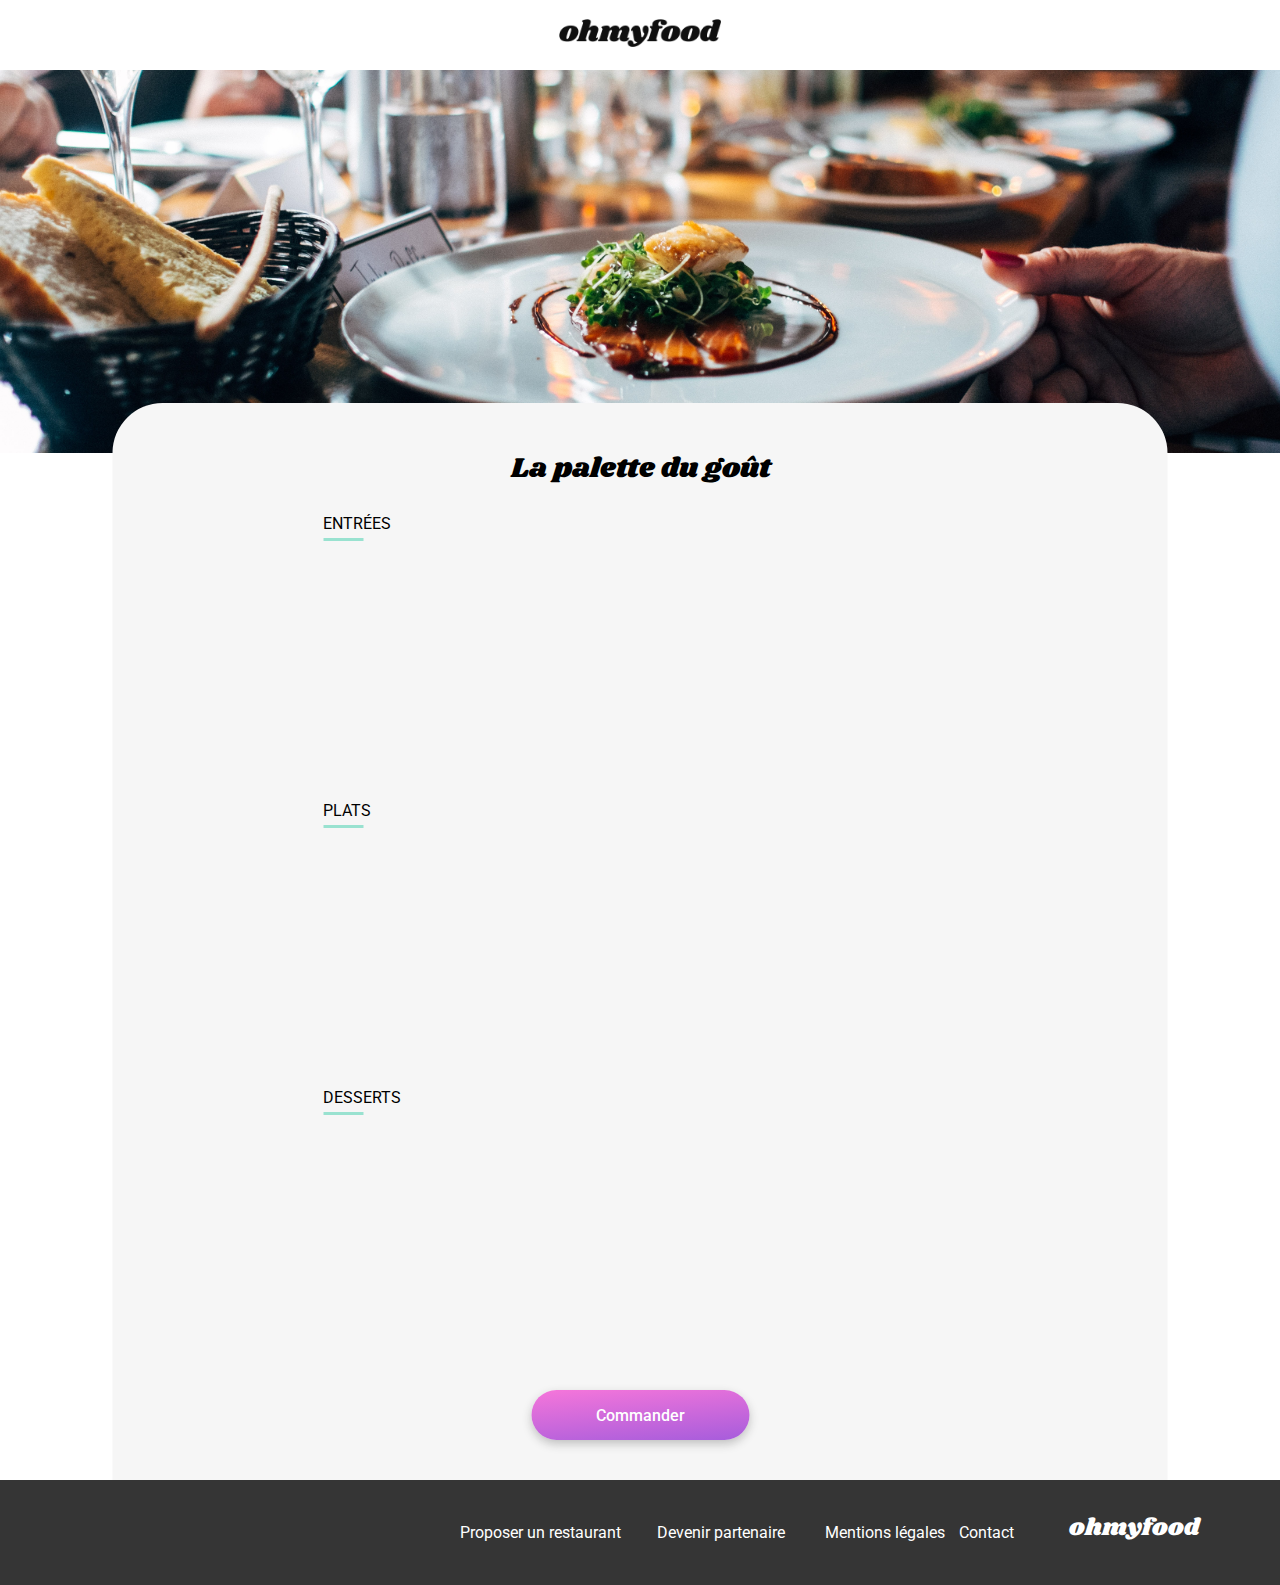
==== restaurants/a-la-francaise.html @ 4cdb83ca "Add new restaurant + changement de nom de fichier" ====
<!DOCTYPE html>
<html lang="fr">

<head>
    <meta charset="UTF-8">
    <meta name="viewport" content="width=device-width, initial-scale=1.0">
    <link rel="stylesheet" href="/sass/restaurant.css">
    <title>Menu - La palette du goût</title>
    <link rel="preconnect" href="https://fonts.googleapis.com">
    <link rel="preconnect" href="https://fonts.gstatic.com" crossorigin>
    <link href="https://fonts.googleapis.com/css2?family=Raleway:wght@400;500;700&display=swap" rel="stylesheet">
    <link href="https://fonts.googleapis.com/css2?family=Roboto:wght@400;500;700&display=swap" rel="stylesheet">
    <link href="https://fonts.googleapis.com/css2?family=Shrikhand&display=swap" rel="stylesheet">
    <link rel="stylesheet" href="https://cdnjs.cloudflare.com/ajax/libs/font-awesome/6.2.1/css/all.min.css"
        integrity="sha512-MV7K8+y+gLIBoVD59lQIYicR65iaqukzvf/nwasF0nqhPay5w/9lJmVM2hMDcnK1OnMGCdVK+iQrJ7lzPJQd1w=="
        crossorigin="anonymous" referrerpolicy="no-referrer">
</head>

<body>
    <header>
        <a href="../index.html" aria-label="Retour à l'accueil"><i class="fas fa-arrow-left"></i></a>
        <div class="header__logo">
            <img src="/assets/images/logo/ohmyfood.png" alt="Logo OhMyFood">
        </div>
    </header>

    <main>
        <div class="image-container">
            <img src="/assets/images/restaurants/jay-wennington-N_Y88TWmGwA-unsplash.jpg" alt="Restaurant la palette du goût">
        </div>

        <div class="menu-container">
            <section>
                <h1>La palette du goût</h1>

                <!-- ICONE COEUR -->
                <div class="menu-container__heart">
                    <input type="checkbox" id="heart1" class="heart-checkbox">
                    <label for="heart1" aria-label="Ajouter à mes favoris">
                        <i class="fa-regular fa-heart heart-empty"></i>
                        <i class="fa-solid fa-heart heart-full"></i>
                    </label>
                </div>

                <!-- ENTRÉES -->
                <div class="titre-section">
                    <p>ENTRÉES</p>
                </div>

                <div class="menu-container__cards">
                    <!-- CARTE 1 -->
                    <article class="menu-container__card delay-1">
                        <input type="checkbox" id="card-checkbox-1" class="card-checkbox">
                        <label for="card-checkbox-1" class="card-label"></label>
                        <div class="menu-container__card__content">
                            <h3>Fricassée d'escargots</h3>
                            <p>Au piment d'Espelette</p>
                        </div>
                        <div class="menu-container__price">25€</div>
                        <div class="menu-container__validator"></div>
                        <i class="fa-solid fa-circle-check"></i>
                    </article>
                
                    <!-- CARTE 2 -->
                    <article class="menu-container__card delay-2">
                        <input type="checkbox" id="card-checkbox-2" class="card-checkbox">
                        <label for="card-checkbox-2" class="card-label"></label>
                        <div class="menu-container__card__content">
                            <h3>Foie gras de canard mi-cuit</h3>
                            <p>Et ses copeaux de truffe noire</p>
                        </div>
                        <div class="menu-container__price">35€</div>
                        <div class="menu-container__validator"></div>
                        <i class="fa-solid fa-circle-check"></i>
                    </article>
                
                    <!-- CARTE 3 -->
                    <article class="menu-container__card delay-3">
                        <input type="checkbox" id="card-checkbox-3" class="card-checkbox">
                        <label for="card-checkbox-3" class="card-label"></label>
                        <div class="menu-container__card__content">
                            <h3>Œuf au plat</h3>
                            <p>Assaisonné à la truffe sur lit de caviar</p>
                        </div>
                        <div class="menu-container__price">20€</div>
                        <div class="menu-container__validator"></div>
                        <i class="fa-solid fa-circle-check"></i>
                    </article>
                </div>
                
                <!-- PLATS -->
                <div class="titre-section">
                    <p>PLATS</p>
                </div>
                <div class="menu-container__cards">
                    <!-- CARTE 1 -->
                    <article class="menu-container__card delay-4">
                        <input type="checkbox" id="card-checkbox-4" class="card-checkbox">
                        <label for="card-checkbox-4" class="card-label"></label>
                        <div class="menu-container__card__content">
                            <h3>Filet de bœuf aux herbes</h3>
                            <p>Accompagné de sa ribambelle de légumes</p>
                        </div>
                        <div class="menu-container__price">40€</div>
                        <div class="menu-container__validator"></div>
                        <i class="fa-solid fa-circle-check"></i>
                    </article>
                
                    <!-- CARTE 2 -->
                    <article class="menu-container__card delay-5">
                        <input type="checkbox" id="card-checkbox-5" class="card-checkbox">
                        <label for="card-checkbox-5" class="card-label"></label>
                        <div class="menu-container__card__content">
                            <h3>Parmentier de queue de bœuf</h3>
                            <p>À la truffe noire sur sa purée de panais</p>
                        </div>
                        <div class="menu-container__price">35€</div>
                        <div class="menu-container__validator"></div>
                        <i class="fa-solid fa-circle-check"></i>
                    </article>
                
                    <!-- CARTE 3 -->
                    <article class="menu-container__card delay-6">
                        <input type="checkbox" id="card-checkbox-6" class="card-checkbox">
                        <label for="card-checkbox-6" class="card-label"></label>
                        <div class="menu-container__card__content">
                            <h3>Filet de turbot</h3>
                            <p>Aux agrumes</p>
                        </div>
                        <div class="menu-container__price">44€</div>
                        <div class="menu-container__validator"></div>
                        <i class="fa-solid fa-circle-check"></i>
                    </article>
                </div>
                
                <!-- DESSERTS -->
                <div class="titre-section">
                    <p>DESSERTS</p>
                </div>
                <div class="menu-container__cards">
                    <!-- CARTE 1 -->
                    <article class="menu-container__card delay-7">
                        <input type="checkbox" id="card-checkbox-7" class="card-checkbox">
                        <label for="card-checkbox-7" class="card-label"></label>
                        <div class="menu-container__card__content">
                            <h3>Paris-Brest</h3>
                            <p>Revisité</p>
                        </div>
                        <div class="menu-container__price">18€</div>
                        <div class="menu-container__validator"></div>
                        <i class="fa-solid fa-circle-check"></i>
                    </article>
                
                    <!-- CARTE 2 -->
                    <article class="menu-container__card delay-8">
                        <input type="checkbox" id="card-checkbox-8" class="card-checkbox">
                        <label for="card-checkbox-8" class="card-label"></label>
                        <div class="menu-container__card__content">
                            <h3>Macaron au chocolat d'exception</h3>
                            <p>Et glace à la vanille de Madagascar</p>
                        </div>
                        <div class="menu-container__price">22€</div>
                        <div class="menu-container__validator"></div>
                        <i class="fa-solid fa-circle-check"></i>
                    </article>
                
                    <!-- CARTE 3 -->
                    <article class="menu-container__card delay-9">
                        <input type="checkbox" id="card-checkbox-9" class="card-checkbox">
                        <label for="card-checkbox-9" class="card-label"></label>
                        <div class="menu-container__card__content">
                            <h3>Mousse au chocolat</h3>
                            <p>Au piment d'Espelette et à la truffe noire</p>
                        </div>
                        <div class="menu-container__price">23€</div>
                        <div class="menu-container__validator"></div>
                        <i class="fa-solid fa-circle-check"></i>
                    </article>
                </div>
                
                <div class="commander">
                    <button class="button">Commander</button>
                </div>

            </section>
        </div>

    </main>

    <footer>
        <div class="footer-container">
            <h3 class="footer-title">ohmyfood</h3>
            <a href="#" class="footer-link restaurant"><i class="footer__icon fas fa-utensils"></i>Proposer un restaurant</a>
            <a href="#" class="footer-link partner"><i class="footer__icon fas fa-hands-helping"></i>Devenir partenaire</a>
            <a href="#" class="footer-link legal">Mentions légales</a>
            <a href="mailto:contact@ohmyfood.com" class="footer-link contact">Contact</a>
        </div>
    </footer>
</body>

</html>
---- sass/restaurant.css ----
* {
  font-family: "Roboto", sans-serif;
  box-sizing: border-box;
  margin: 0;
  padding: 0;
}

body {
  background-color: #ffffff;
}

header {
  background-color: #ffffff;
  display: flex;
  justify-content: center;
  align-items: center;
  height: 70px;
  flex-direction: column;
}
header i {
  position: absolute;
  top: 21px;
  left: 35px;
  font-size: 25px;
  text-decoration: none;
  color: #353535;
}
header .header__logo img {
  width: 162px;
  height: 44px;
  -o-object-fit: contain;
     object-fit: contain;
}

.image-container {
  width: 100%;
  max-height: 383px;
  position: relative;
}
.image-container img {
  width: 100%;
  height: auto;
  -o-object-fit: cover;
     object-fit: cover;
}
@media screen and (min-width: 768px) {
  .image-container img {
    max-height: 300px;
  }
}
@media screen and (min-width: 1024px) {
  .image-container img {
    max-height: 383px;
  }
}

.menu-container {
  width: 100%;
  display: flex;
  flex-direction: column;
  min-height: 300px;
  border-radius: 50px 50px 0 0;
  background-color: #F6F6F6;
  position: relative;
  margin-top: -50px;
  z-index: 1;
  padding: 20px;
}
@media screen and (min-width: 1024px) {
  .menu-container {
    max-width: 1055px;
    height: auto;
    left: 50%;
    transform: translateX(-50%);
    display: flex;
    align-items: center;
  }
  .menu-container h1 {
    padding-top: 25px;
  }
}
.menu-container h1 {
  font-family: "Shrikhand", serif;
  font-weight: lighter;
  font-size: 28px;
  padding-left: 1px;
}
@media screen and (min-width: 1024px) {
  .menu-container h1 {
    display: flex;
    justify-content: center;
    align-items: center;
    margin-top: 0;
  }
}
.menu-container .titre-section {
  padding: 25px 0 5px;
  border-bottom: 3px solid #99E2D0;
  width: 40px;
}
.menu-container__heart {
  position: absolute;
  top: 25px;
  right: 45px;
}
@media screen and (min-width: 1024px) {
  .menu-container__heart {
    top: 50px;
    right: 340px;
  }
}
.menu-container__heart input[type=checkbox] {
  display: none;
}
.menu-container__heart label {
  font-size: 30px;
  cursor: pointer;
  position: relative;
  display: inline-block;
  width: 1em;
  height: 1em;
}
.menu-container__heart .heart-empty,
.menu-container__heart .heart-full {
  position: absolute;
  top: 0;
  left: 0;
  transition: opacity 0.5s ease, visibility 0.5s ease;
}
.menu-container__heart .heart-empty {
  color: #000000;
  opacity: 1;
  visibility: visible;
}
.menu-container__heart .heart-full {
  background: linear-gradient(193.33deg, #9356DC -11.44%, #FF79DA 123.93%);
  -webkit-background-clip: text;
          background-clip: text;
  color: transparent;
  opacity: 0;
  visibility: hidden;
}
.menu-container__heart .heart-full.active {
  opacity: 1;
  visibility: visible;
}
.menu-container__heart .heart-empty.inactive {
  opacity: 0;
  visibility: hidden;
}
.menu-container__heart input[type=checkbox]:checked + label .heart-empty {
  opacity: 0;
  visibility: hidden;
}
.menu-container__heart input[type=checkbox]:checked + label .heart-full {
  opacity: 1;
  visibility: visible;
}
.menu-container__cards {
  width: 100%;
  margin-top: 10px;
}
.menu-container__card {
  background-color: #ffffff;
  border-radius: 15px;
  padding: 15px;
  margin-bottom: 10px;
  box-shadow: rgba(0, 0, 0, 0.15) 0px 5px 15px 0px;
  display: flex;
  flex-direction: column;
  opacity: 0;
  transform: translateY(20px);
  animation: fadeIn 0.5s forwards;
  position: relative;
  overflow: hidden;
}
@media screen and (min-width: 1024px) {
  .menu-container__card {
    width: 634px;
  }
}
.menu-container__card__content {
  display: flex;
  flex-direction: column;
}
.menu-container__card__content h3, .menu-container__card__content p {
  margin: 0;
  font-size: 15px;
  white-space: nowrap;
  overflow: hidden;
  text-overflow: ellipsis;
}
.menu-container__price {
  font-weight: bold;
  color: #353535;
  z-index: 1;
  margin-left: auto;
  transition: transform 0.5s ease;
  margin-top: -20px;
}
.menu-container__validator {
  background-color: #99E2D0;
  transition: width 0.5s ease, transform 0.5s ease;
  width: 0;
  position: absolute;
  right: 0;
  top: 0;
  bottom: 0;
  display: flex;
  justify-content: center;
  align-items: center;
  box-shadow: 0px 0px 10px 0px rgba(0, 0, 0, 0.2);
  border-top-right-radius: 15px;
  border-bottom-right-radius: 15px;
}
.menu-container i.fa-circle-check {
  color: #ffffff;
  font-size: 20px;
  opacity: 0;
  transition: opacity 0.5s ease;
  position: absolute;
  right: 25px;
  top: 53%;
  transform: translateY(-50%);
}
.menu-container .card-checkbox {
  display: none;
}
.menu-container .card-checkbox:checked ~ .menu-container__validator {
  width: 70px;
  transform: translateX(0);
}
.menu-container .card-checkbox:checked + .card-label ~ .menu-container__card__content {
  width: calc(90% - 70px);
}
.menu-container .card-checkbox:checked + .card-label ~ .menu-container__price {
  position: relative;
  transform: translateX(-70px);
}
.menu-container .card-checkbox:checked ~ i.fa-circle-check {
  opacity: 1;
  transition: opacity 0.01s ease;
}
@media screen and (min-width: 1024px) {
  .menu-container .card-checkbox:checked + .card-label ~ .menu-container__price {
    position: relative;
    transform: translateX(-55px);
  }
  .menu-container .card-checkbox:checked ~ .menu-container__validator {
    width: 59px;
  }
  .menu-container .card-checkbox:checked + .card-label + h3 + p ~ .menu-container__price {
    transform: translateX(-50px);
  }
}
.menu-container .card-label {
  cursor: pointer;
  position: absolute;
  top: 0;
  left: 0;
  right: 0;
  bottom: 0;
  background-color: transparent;
  z-index: 1;
}
@keyframes fadeIn {
  to {
    opacity: 1;
    transform: translateY(0);
  }
}
.menu-container .delay-1 {
  animation-delay: 0.5s;
}
.menu-container .delay-2 {
  animation-delay: 1s;
}
.menu-container .delay-3 {
  animation-delay: 1.5s;
}
.menu-container .delay-4 {
  animation-delay: 2s;
}
.menu-container .delay-5 {
  animation-delay: 2.5s;
}
.menu-container .delay-6 {
  animation-delay: 3s;
}
.menu-container .delay-7 {
  animation-delay: 3.5s;
}
.menu-container .delay-8 {
  animation-delay: 4s;
}
.menu-container .delay-9 {
  animation-delay: 4.5s;
}

.commander {
  display: flex;
  justify-content: center;
  align-items: center;
  text-align: center;
  padding-top: 40px;
  padding-bottom: 20px;
}
.commander .button {
  width: 218px;
  height: 50px;
  border: none;
  box-shadow: 0px 4px 10px 0px rgba(36, 36, 36, 0.251);
  font-size: 16px;
  font-weight: 500;
  line-height: 19px;
  color: #FFFFFF;
  background: linear-gradient(-185.33deg, #FF79DA -11.44%, #9356DC 123.93%);
  border-radius: 25px;
}
.commander .button:hover {
  background: linear-gradient(-185deg, #FF79DA 20.74%, #9356DC 120%);
  box-shadow: 0px 4px 15px 0px rgba(0, 0, 0, 0.349);
}

footer {
  background-color: #353535;
  padding: 30px;
  position: relative;
}
footer .footer-container {
  display: flex;
  flex-direction: column;
  align-items: flex-start;
  gap: 5px;
}
@media screen and (min-width: 1024px) {
  footer .footer-container {
    flex-direction: row;
    justify-content: end;
  }
}
footer .footer-title {
  font-family: "Shrikhand", serif;
  color: #ffffff;
  font-weight: lighter;
  font-size: 24px;
  margin-bottom: 10px;
}
@media screen and (min-width: 1024px) {
  footer .footer-title {
    order: 4;
    padding-left: 50px;
    padding-right: 50px;
  }
}
footer .footer-link {
  display: flex;
  align-items: center;
  color: #ffffff;
  text-decoration: none;
  font-size: 16px;
  margin: 3px 0;
}
@media screen and (min-width: 1024px) {
  footer .footer-link {
    padding-top: 10px;
  }
  footer .footer-link.restaurant, footer .footer-link.partner {
    padding-right: 5px;
  }
  footer .footer-link.legal {
    padding-left: 30px;
  }
  footer .footer-link.contact {
    padding-left: 9px;
  }
}
footer .footer-link .footer__icon {
  font-size: 14px;
  margin-right: 6px;
  min-width: 20px;
  text-align: center;
}/*# sourceMappingURL=restaurant.css.map */
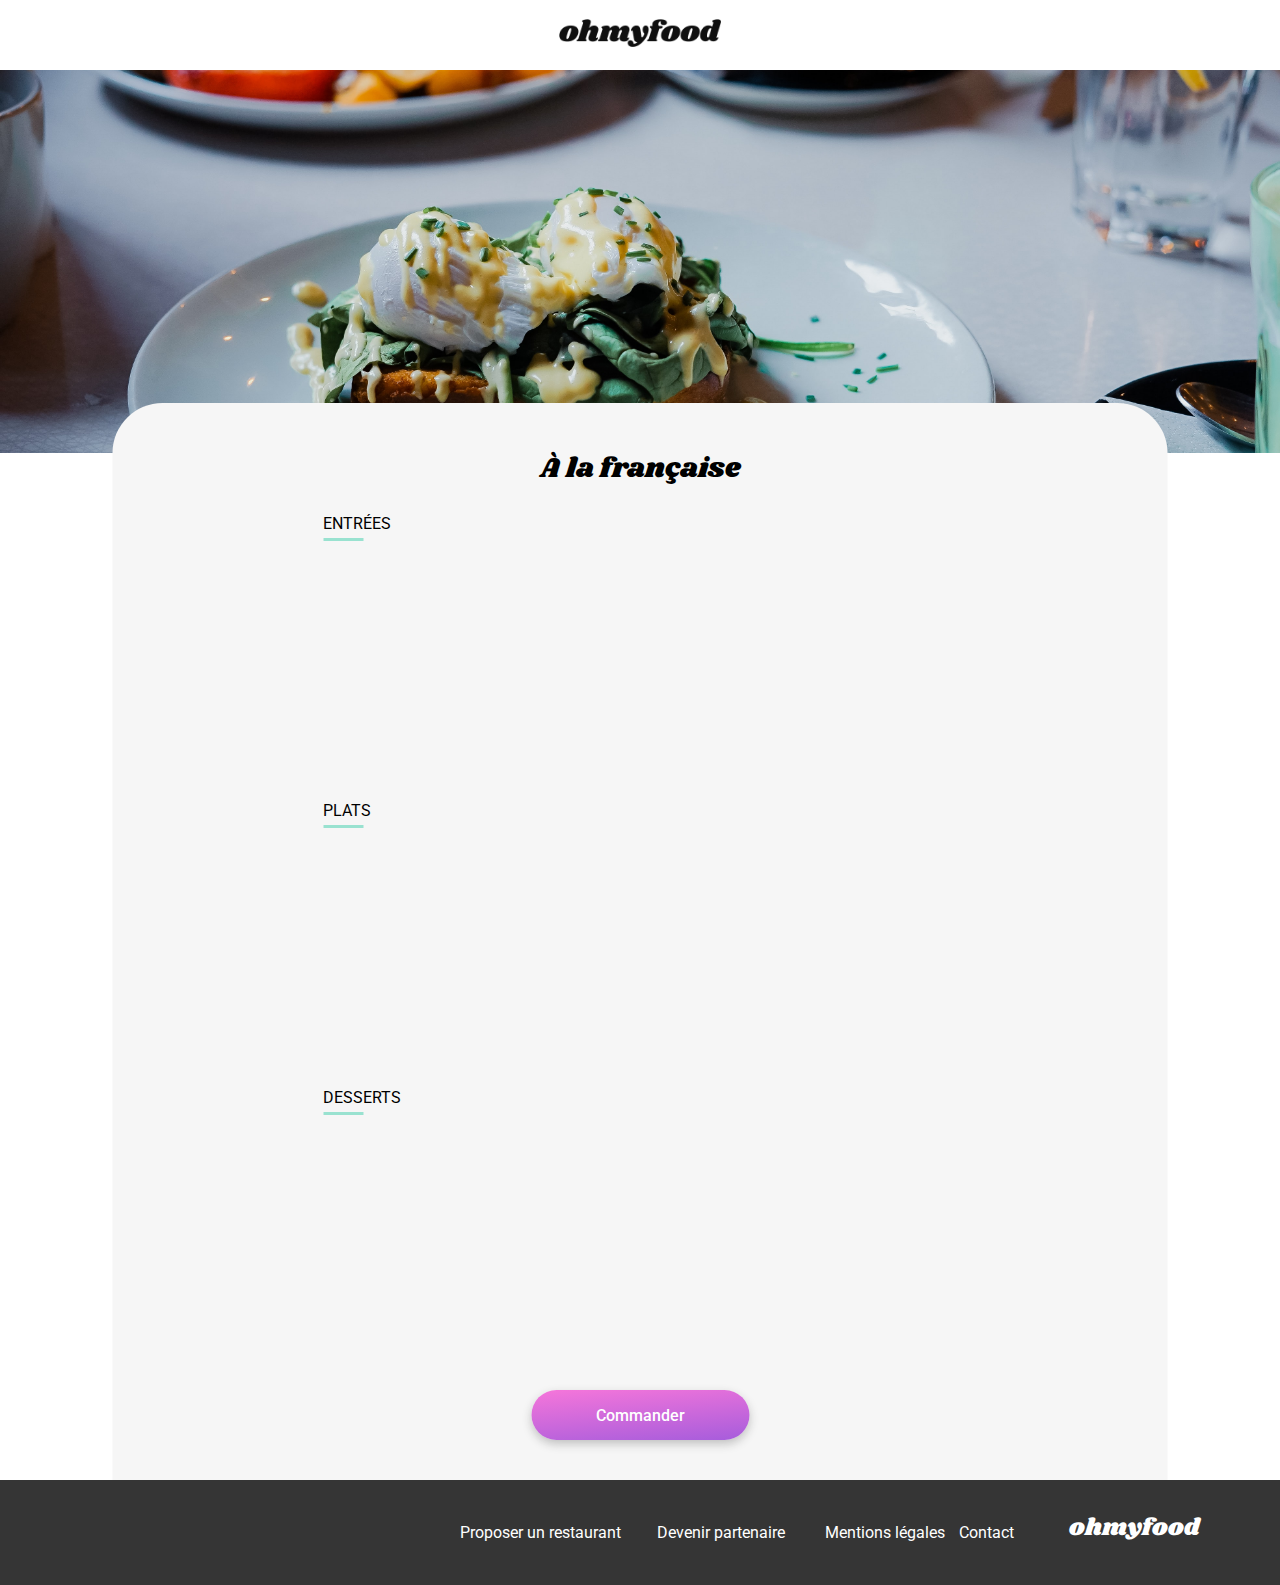
==== commit 17d72d2a: "Modif des restaurant" ====
--- a/restaurants/a-la-francaise.html
+++ b/restaurants/a-la-francaise.html
@@ -5,7 +5,7 @@
     <meta charset="UTF-8">
     <meta name="viewport" content="width=device-width, initial-scale=1.0">
     <link rel="stylesheet" href="/sass/restaurant.css">
-    <title>Menu - La palette du goût</title>
+    <title>Menu - À la française</title>
     <link rel="preconnect" href="https://fonts.googleapis.com">
     <link rel="preconnect" href="https://fonts.gstatic.com" crossorigin>
     <link href="https://fonts.googleapis.com/css2?family=Raleway:wght@400;500;700&display=swap" rel="stylesheet">
@@ -26,12 +26,12 @@
 
     <main>
         <div class="image-container">
-            <img src="/assets/images/restaurants/jay-wennington-N_Y88TWmGwA-unsplash.jpg" alt="Restaurant la palette du goût">
+            <img src="/assets/images/restaurants/toa-heftiba-DQKerTsQwi0-unsplash.jpg" alt="Restaurant À la française">
         </div>
 
         <div class="menu-container">
             <section>
-                <h1>La palette du goût</h1>
+                <h1>À la française</h1>
 
                 <!-- ICONE COEUR -->
                 <div class="menu-container__heart">
@@ -53,8 +53,8 @@
                         <input type="checkbox" id="card-checkbox-1" class="card-checkbox">
                         <label for="card-checkbox-1" class="card-label"></label>
                         <div class="menu-container__card__content">
-                            <h3>Fricassée d'escargots</h3>
-                            <p>Au piment d'Espelette</p>
+                            <h3>Tartare de poulpe acidulé</h3>
+                            <p>Aux zestes d'orange</p>
                         </div>
                         <div class="menu-container__price">25€</div>
                         <div class="menu-container__validator"></div>
@@ -66,8 +66,8 @@
                         <input type="checkbox" id="card-checkbox-2" class="card-checkbox">
                         <label for="card-checkbox-2" class="card-label"></label>
                         <div class="menu-container__card__content">
-                            <h3>Foie gras de canard mi-cuit</h3>
-                            <p>Et ses copeaux de truffe noire</p>
+                            <h3>Velouté de légumes d'antan</h3>
+                            <p>Carotte, panais, topinambour</p>
                         </div>
                         <div class="menu-container__price">35€</div>
                         <div class="menu-container__validator"></div>
@@ -79,8 +79,8 @@
                         <input type="checkbox" id="card-checkbox-3" class="card-checkbox">
                         <label for="card-checkbox-3" class="card-label"></label>
                         <div class="menu-container__card__content">
-                            <h3>Œuf au plat</h3>
-                            <p>Assaisonné à la truffe sur lit de caviar</p>
+                            <h3>Soupe à l'oignon</h3>
+                            <p>Revisitée</p>
                         </div>
                         <div class="menu-container__price">20€</div>
                         <div class="menu-container__validator"></div>
@@ -98,8 +98,8 @@
                         <input type="checkbox" id="card-checkbox-4" class="card-checkbox">
                         <label for="card-checkbox-4" class="card-label"></label>
                         <div class="menu-container__card__content">
-                            <h3>Filet de bœuf aux herbes</h3>
-                            <p>Accompagné de sa ribambelle de légumes</p>
+                            <h3>Coquilles Saint-Jacques</h3>
+                            <p>Accompagnées d'une purée de panais</p>
                         </div>
                         <div class="menu-container__price">40€</div>
                         <div class="menu-container__validator"></div>
@@ -111,8 +111,8 @@
                         <input type="checkbox" id="card-checkbox-5" class="card-checkbox">
                         <label for="card-checkbox-5" class="card-label"></label>
                         <div class="menu-container__card__content">
-                            <h3>Parmentier de queue de bœuf</h3>
-                            <p>À la truffe noire sur sa purée de panais</p>
+                            <h3>Magret de canard</h3>
+                            <p>Et parmentier de pommes de terre</p>
                         </div>
                         <div class="menu-container__price">35€</div>
                         <div class="menu-container__validator"></div>
@@ -124,8 +124,8 @@
                         <input type="checkbox" id="card-checkbox-6" class="card-checkbox">
                         <label for="card-checkbox-6" class="card-label"></label>
                         <div class="menu-container__card__content">
-                            <h3>Filet de turbot</h3>
-                            <p>Aux agrumes</p>
+                            <h3>Pigeonneau d’Ille-et-Vilaine</h3>
+                            <p>Sur son lit de gnocchis aux légumes</p>
                         </div>
                         <div class="menu-container__price">44€</div>
                         <div class="menu-container__validator"></div>
@@ -143,8 +143,8 @@
                         <input type="checkbox" id="card-checkbox-7" class="card-checkbox">
                         <label for="card-checkbox-7" class="card-label"></label>
                         <div class="menu-container__card__content">
-                            <h3>Paris-Brest</h3>
-                            <p>Revisité</p>
+                            <h3>Pétales de violettes glacés</h3>
+                            <p>Et purée de noisettes</p>
                         </div>
                         <div class="menu-container__price">18€</div>
                         <div class="menu-container__validator"></div>
@@ -156,8 +156,8 @@
                         <input type="checkbox" id="card-checkbox-8" class="card-checkbox">
                         <label for="card-checkbox-8" class="card-label"></label>
                         <div class="menu-container__card__content">
-                            <h3>Macaron au chocolat d'exception</h3>
-                            <p>Et glace à la vanille de Madagascar</p>
+                            <h3>Fondant au chocolat</h3>
+                            <p>Revisité</p>
                         </div>
                         <div class="menu-container__price">22€</div>
                         <div class="menu-container__validator"></div>
@@ -169,8 +169,8 @@
                         <input type="checkbox" id="card-checkbox-9" class="card-checkbox">
                         <label for="card-checkbox-9" class="card-label"></label>
                         <div class="menu-container__card__content">
-                            <h3>Mousse au chocolat</h3>
-                            <p>Au piment d'Espelette et à la truffe noire</p>
+                            <h3>Millefeuille croustillant</h3>
+                            <p>Myrtilles et pâte d’amande</p>
                         </div>
                         <div class="menu-container__price">23€</div>
                         <div class="menu-container__validator"></div>
--- a/sass/restaurant.css
+++ b/sass/restaurant.css
@@ -42,6 +42,7 @@
   height: auto;
   -o-object-fit: cover;
      object-fit: cover;
+  max-height: 250px;
 }
 @media screen and (min-width: 768px) {
   .image-container img {
@@ -295,6 +296,9 @@
 }
 .menu-container .delay-9 {
   animation-delay: 4.5s;
+}
+.menu-container .delay-10 {
+  animation-delay: 5s;
 }
 
 .commander {
